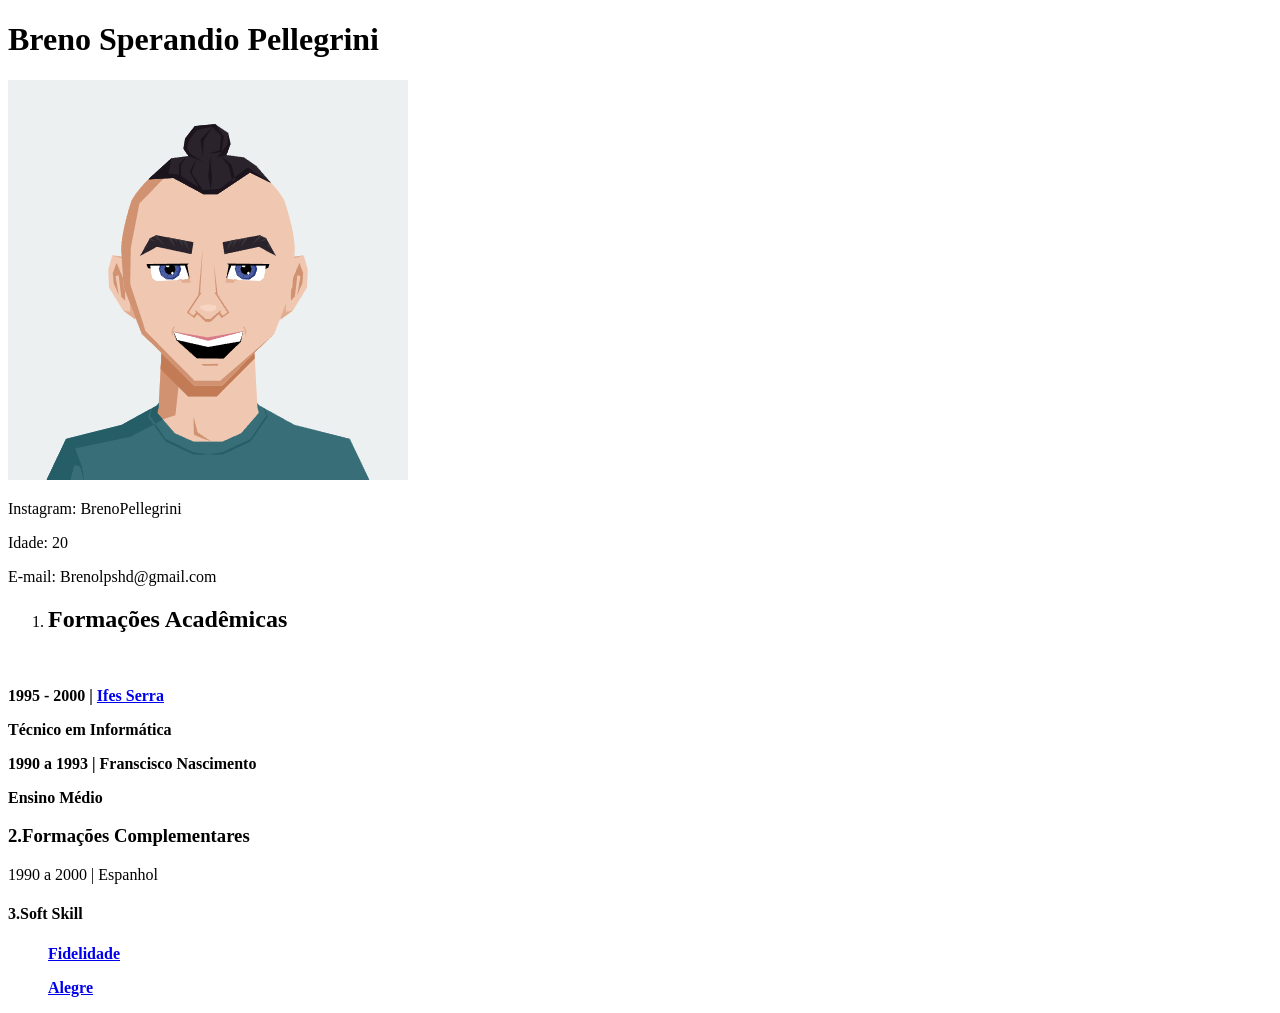
==== index.html @ 40052e63 "Formulário Creater" ====
<!DOCTYPE html>
<html lang="en">

<head>
    <meta charset="UTF-8">
    <meta name="viewport" content="width=device-width, initial-scale=1.0">
    <title>Currículo</title>
    <link rel="stylesheet" href="css/style.css">
</head>

<body>
    <h1>Breno Sperandio Pellegrini</h1>

    <div class="Img">
        <img src="Eu.png" alt="">
    </div>
    <div class="infos">
        <p>Instagram: BrenoPellegrini</p>
        <p>Idade: 20</p>
        <p>E-mail: Brenolpshd@gmail.com</p>
    </div>
    <div class="infos2">
        <ol>
            <li><h2><b>Formações Acadêmicas</b></h2> <br></li>
        </ol>
        
        

            <p><b>1995 - 2000 | <a href="https://serra.ifes.edu.br/">Ifes Serra</b></a></li>
            <p><b>Técnico em Informática</b></p>

             <p></p><b>1990 a 1993 | <a href="https://sedu.es.gov.br/eeefm-franscisco-nascimento"></a>Franscisco
                    Nascimento</b>
            <p><b>Ensino Médio</b></p>
        
    </div>
    <div class="infos3">
        <h3><b>2.Formações Complementares</b></h3>
        <p>1990 a 2000 | Espanhol </p>
    </div>
    <div class="infos4">
        <h4>3.Soft Skill</h4>
        <ol>
        <p><b><a href="fiel.html">Fidelidade</a></b></p>
        <p><b><a href="alegria.html">Alegre</a></b></p>
        <ol>

    </div>
</body>

</html>
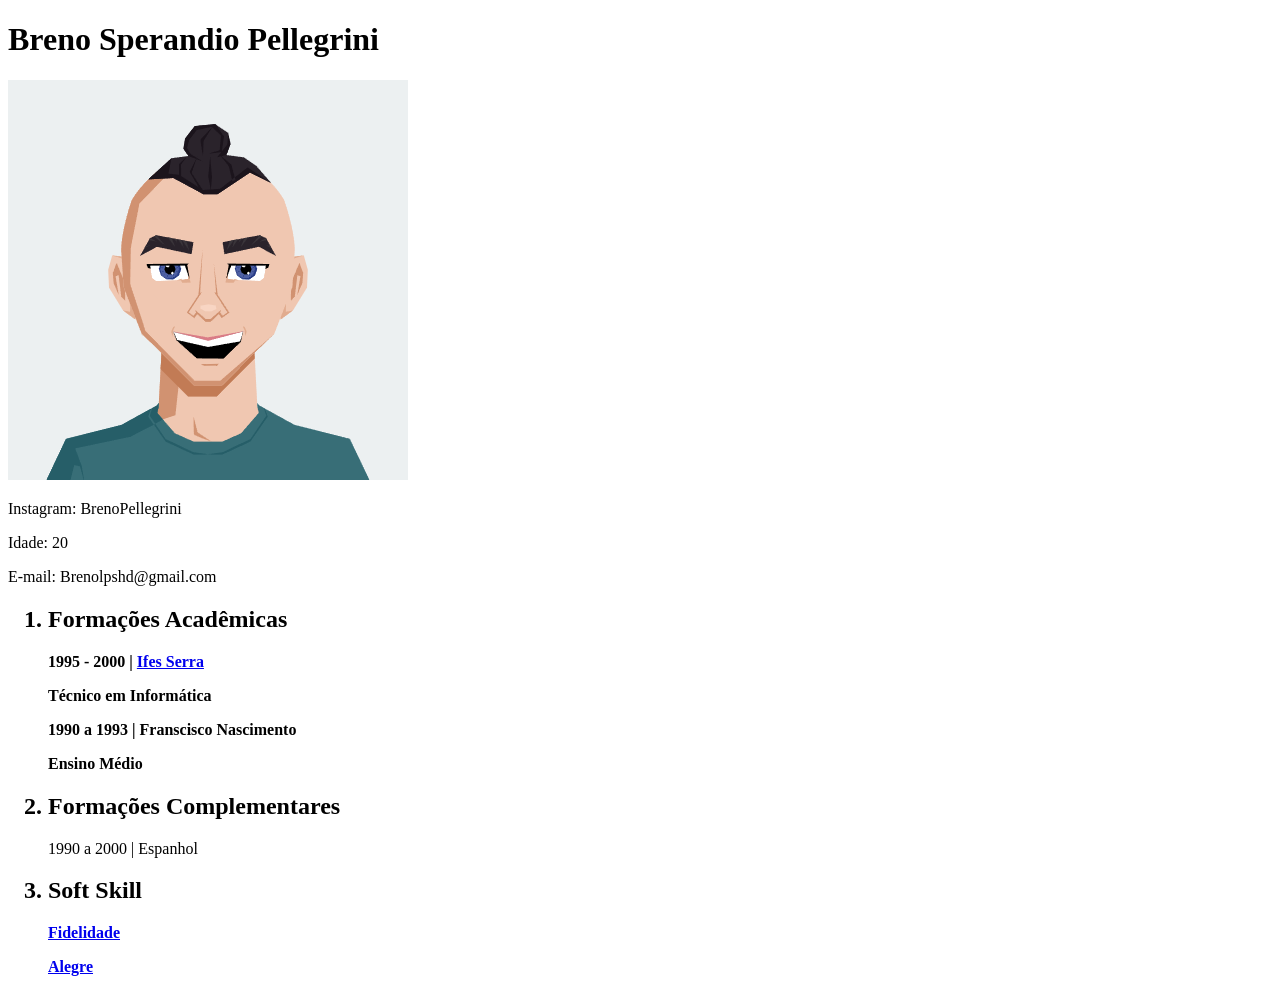
==== commit b6981225: "Prototipo final ok" ====
--- a/index.html
+++ b/index.html
@@ -14,38 +14,35 @@
     <div class="Img">
         <img src="Eu.png" alt="">
     </div>
-    <div class="infos">
-        <p>Instagram: BrenoPellegrini</p>
-        <p>Idade: 20</p>
+        <div class="infos">
+            <p>Instagram: BrenoPellegrini</p>
+            <p>Idade: 20</p>
         <p>E-mail: Brenolpshd@gmail.com</p>
     </div>
-    <div class="infos2">
+    
+    <div>
         <ol>
-            <li><h2><b>Formações Acadêmicas</b></h2> <br></li>
-        </ol>
-        
-        
-
+        <div class="infos2">
+            <h2><li><b>Formações Acadêmicas</b></li></h2> 
             <p><b>1995 - 2000 | <a href="https://serra.ifes.edu.br/">Ifes Serra</b></a></li>
             <p><b>Técnico em Informática</b></p>
-
-             <p></p><b>1990 a 1993 | <a href="https://sedu.es.gov.br/eeefm-franscisco-nascimento"></a>Franscisco
+            <p></p><b>1990 a 1993 | <a href="https://sedu.es.gov.br/eeefm-franscisco-nascimento"></a>Franscisco
                     Nascimento</b>
             <p><b>Ensino Médio</b></p>
-        
-    </div>
-    <div class="infos3">
-        <h3><b>2.Formações Complementares</b></h3>
-        <p>1990 a 2000 | Espanhol </p>
-    </div>
-    <div class="infos4">
-        <h4>3.Soft Skill</h4>
-        <ol>
-        <p><b><a href="fiel.html">Fidelidade</a></b></p>
-        <p><b><a href="alegria.html">Alegre</a></b></p>
-        <ol>
+        </div>
 
-    </div>
+        <div class="infos3">
+            <h2><b><li>Formações Complementares</li></b></h2> 
+            <p>1990 a 2000 | Espanhol </p>
+        </div>
+
+        <div class="infos4">
+            <h2><b><li>Soft Skill</li></b></h2>
+                <p><b><a href="fiel.html">Fidelidade</a></b></p> 
+                <p><b><a href="alegria.html">Alegre</a></b></p>
+        </div>
+    </ol>
+</div>
 </body>
 
 </html>
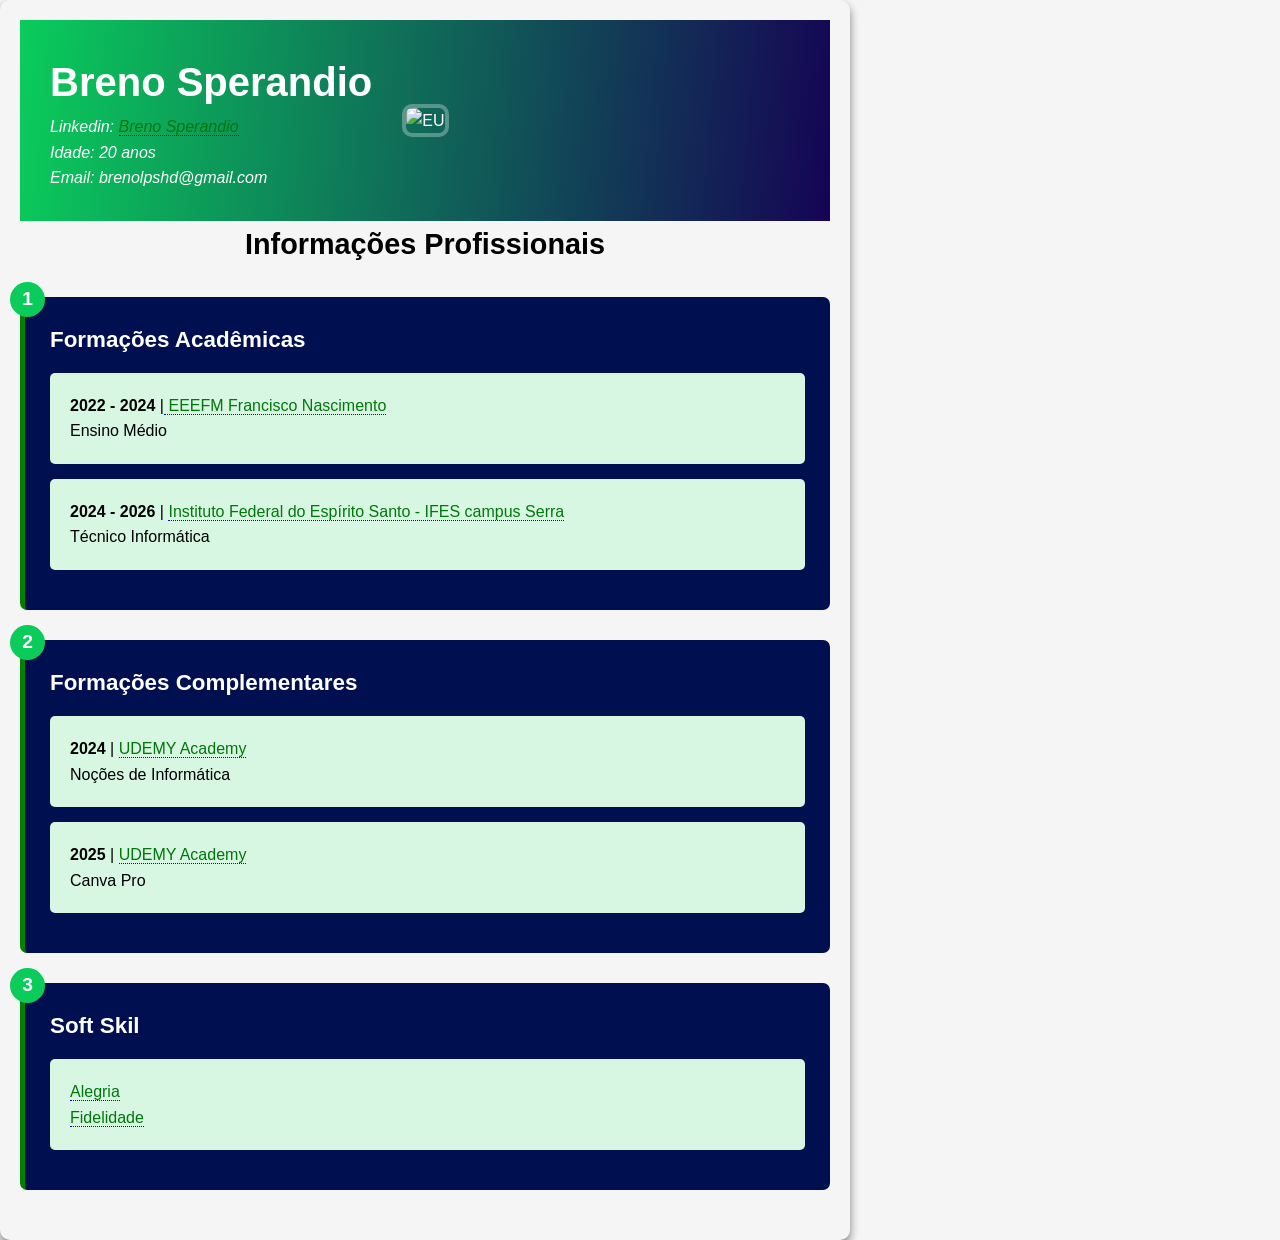
==== commit 4df6269e: "Correção Integral Curriculo" ====
--- a/index.html
+++ b/index.html
@@ -1,48 +1,78 @@
 <!DOCTYPE html>
 <html lang="en">
-
 <head>
     <meta charset="UTF-8">
     <meta name="viewport" content="width=device-width, initial-scale=1.0">
-    <title>Currículo</title>
+    <title>Curriculo</title>
     <link rel="stylesheet" href="css/style.css">
+
 </head>
+<body class="container">
 
-<body>
-    <h1>Breno Sperandio Pellegrini</h1>
+    <!--CABEÇALHO DA PAGINA-->
+    <header id="main-header">
 
-    <div class="Img">
-        <img src="Eu.png" alt="">
-    </div>
-        <div class="infos">
-            <p>Instagram: BrenoPellegrini</p>
-            <p>Idade: 20</p>
-        <p>E-mail: Brenolpshd@gmail.com</p>
-    </div>
+        <hgroup>
+            <h1> Breno Sperandio </h1>
+            <address>
+                 <p> Linkedin: <a href=www.linkedin.com/in/breno-sperandio-8a7a95231"> Breno Sperandio </a></p>
+                 <p> Idade: 20 anos</p>
+                 <p> Email: brenolpshd@gmail.com</p>
+            </address>
+        </hgroup>
+        <figure>
+            <img src="/img/EU.png" alt="EU" width="300">
+        </figure>
+
+    </header>
+    <!--Conteudo relevante do curriculo-->
+    <article>
+        <h2>Informações Profissionais</h2>
+        <ol>
+            <li>
+                <h3 class="titulo-formacao">Formações Acadêmicas</h3>
+                <section>
+                    <p><strong>2022 - 2024</strong> |<a href="https://sedu.es.gov.br/eeefm-franscisco-nascimento">
+                    EEEFM Francisco Nascimento</a></p>
+                    <p>Ensino Médio</p>
+                </section>
+                <section>
+                    <p><strong>2024 - 2026</strong> | <a href="https://serra.ifes.edu.br/"> 
+                    Instituto Federal do Espírito Santo - IFES campus Serra</a></p>
+                    <p>Técnico Informática</p>
+                </section>
+            </li>
+            <li>
+                <h3 class="titulo-formacao">Formações Complementares</h3>
+                <section>
+                    <p><strong>2024</strong> | <a href="https://www.instagram.com/udemy/"> 
+                    UDEMY Academy</a></p>
+                    <p>Noções de Informática </p>
+                </section>
+                <section>
+                    <p><strong>2025</strong> | <a href="https://www.instagram.com/udemy/"> 
+                    UDEMY Academy</a></p>
+                    <p> Canva Pro </p>
+                </section>
+            </li>
+            <li>
+                <h3 class="titulo-formacao">Soft Skil</h3>
+                <section>
+                    <p><a href="alegria.html">Alegria</a></p>
+                    <p><a href="fiel.html"> Fidelidade</a></p>
+                </section>
+            </li>
+        </ol>
+        
+
+
+
+
+    </article>
+
+   
+
     
-    <div>
-        <ol>
-        <div class="infos2">
-            <h2><li><b>Formações Acadêmicas</b></li></h2> 
-            <p><b>1995 - 2000 | <a href="https://serra.ifes.edu.br/">Ifes Serra</b></a></li>
-            <p><b>Técnico em Informática</b></p>
-            <p></p><b>1990 a 1993 | <a href="https://sedu.es.gov.br/eeefm-franscisco-nascimento"></a>Franscisco
-                    Nascimento</b>
-            <p><b>Ensino Médio</b></p>
-        </div>
 
-        <div class="infos3">
-            <h2><b><li>Formações Complementares</li></b></h2> 
-            <p>1990 a 2000 | Espanhol </p>
-        </div>
-
-        <div class="infos4">
-            <h2><b><li>Soft Skill</li></b></h2>
-                <p><b><a href="fiel.html">Fidelidade</a></b></p> 
-                <p><b><a href="alegria.html">Alegre</a></b></p>
-        </div>
-    </ol>
-</div>
 </body>
-
 </html>
--- a/css/style.css
+++ b/css/style.css
@@ -0,0 +1,134 @@
+/*RESET CSS*/
+*{
+    margin: 0;
+    padding: 0;
+    box-sizing: border-box;
+}
+
+body{
+    font-family: Arial, Helvetica, sans-serif;
+    /*CONTROLA A ALTURA DA LINHA DE UM TEXTO*/
+    line-height: 1.6;
+    color: black;
+    background-color: #F4F4F4;
+    padding: 20px;
+
+}
+/*seletor de classes*/
+.container{
+    width: 850px;
+    background-color: whitesmoke;
+    /*efeito de sombra suave*/
+    /*0px deslocamento horizontal*/
+    /*5px deslocamento vertical*/
+    /*10px raio desfoque - quanto maior mais suave fica*/
+    box-shadow: 0 5px 10px gray;
+    border-radius: 10px;
+}
+
+/*seletor id*/
+#main-header{
+    /*linear-gradient recebe 3 cores + posição*/
+    background: linear-gradient(95deg, #0acc5b 0%, #150455 100%);
+    color: white;
+    padding: 30px;
+    /*Alimhamento do texto e da imagem*/
+    /*organiza os elementos dentro do container em linha ou coluna*/
+    display: flex;
+    /*define o espaçamento entre os itens do display flex*/
+    gap: 30px;
+    align-items: center;
+}
+
+#main-header h1{
+    font-size: 40px;
+}
+
+img{
+    border-radius: 10px;
+    border: 4px solid rgba(255, 255, 255, 0.3);
+}
+
+address{
+    font-style: italic;
+}
+
+h2{
+    font-size: 1.8em;
+    color: ;
+    margin-bottom: 30px;
+    text-align: center;
+}
+
+/*seletores descendentes*/
+ol>li{
+    /*list-style remove o li*/
+    list-style: none;
+    /*cria novamente o li*/
+    counter-increment: section-counter;
+    background-color: #000f50 ;
+    border-radius: 7px;
+    margin-bottom: 30px;
+    position: relative;
+    padding: 25px;
+    border-left: 5px solid #008000;
+}
+
+/*seletor de evento*/
+ol>li::before{
+    /*formata o li antes do container pai*/
+    content: counter(section-counter);
+    position: absolute;
+    left: -15px;
+    top: -15px;
+    background-color:#0acc5b ;
+    color: white;
+    border-radius: 50%;
+    width: 35px;
+    height: 35px;
+    display: flex;
+    align-items: center;
+    justify-content: center;
+    font-size: 1.2em;
+    font-weight: bold;
+}
+
+section{
+    background-color: #d7f7e3 ;
+    padding: 20px;
+    margin: 15px 0;
+    border-radius: 5px;
+}
+
+.titulo-formacao{
+    font-size: 1.4em;
+    font-weight: bold;
+    color: white;
+    margin-bottom: 15px;
+    /* A propriedade transition no CSS serve para criar animações suaves quando um valor de estilo muda
+    all Aplicar a transição a todas propriedades mudarem Ex: cor, tamanho, etc;
+    0.3s Duração da animação - quanto menor mair rapido / quanto maior mais suave 
+    esses tipos de velocidade de animação começa devagar -> acelera -> termina devagar*/
+
+    transition: all 0.3s ease;
+    cursor: pointer;
+}
+
+.titulo-formacao:hover{
+    color: #04209b;
+    /* scale = função de escala (zona)
+    1.05 = fator de aumento / 1= tamanho original / 1.05= 5 maior% / 0.9 = menor (90%) */
+    transform: scale(1.05);
+    text-shadow: 1px 1px 6px rgba(rgb(131,10,66), rgb(115,6,129), rgb(89,0,255),0.4);
+}
+
+a{
+    color: #00770a;
+    text-decoration: none;
+    border-bottom: 1px dotted rgb(4, 7, 204);
+}
+a:hover{
+    color: #1100ff;
+    border-bottom-style:solid ;
+
+}
